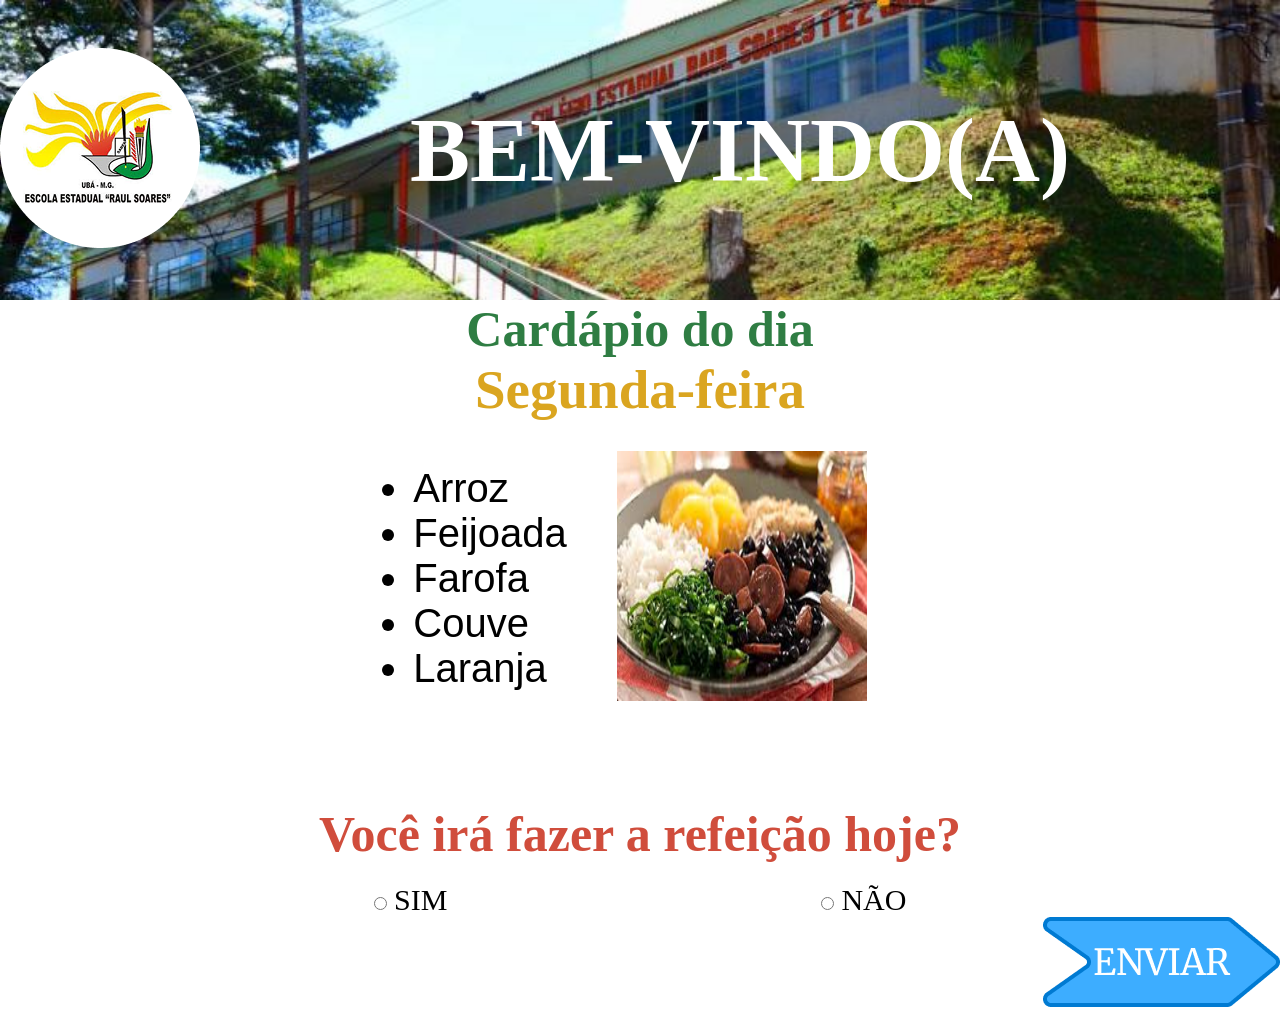
==== index.html @ e3419630 "cardapio" ====
<!DOCTYPE html>
<html lang="pt-br">

<head>
    <meta charset="UTF-8">
    <meta name="viewport" content="width=device-width, initial-scale=1.0">
    <title>cardapioraul</title>
    <link rel="stylesheet" href="style.css">
</head>

<body>
    <header>
        <div>

            <figure>
                <img src="img/logo.png" alt="logoraul" class="logo">
            </figure>
            <h1>BEM-VINDO(A)</h1>
        </div>
    </header>
    <main>
        <h2>Cardápio do dia</h2>
        <h3>Segunda-feira</h3>
        <section>

            <ul>
                <li>Arroz</li>
                <li>Feijoada</li>
                <li>Farofa</li>
                <li>Couve</li>
                <li>Laranja</li>
            </ul>
            <figure class="comida">
                <img src="img/image 2.png" alt="comida">
            </figure>
        </section>
        <form>
            <h2>Você irá fazer a refeição hoje?</h2>
            <div>
                <label><input type="radio" name="radio" value="yes" /> SIM</label>
                <label><input type="radio" name="radio" value="no" /> NÃO</label>
            </div>
                <figure>
                    <img src="img/ENVIAR.png" alt="botao enviar">
                </figure>
        </form>
    </main>
</body>

</html>
---- style.css ----
* {
    margin: 0;
    padding: 0;
    box-sizing: border-box;
}

header {
    background-image: url("img/frenteraul.jpg");
    background-position: top;
    background-repeat: no-repeat;
    background-size: cover;
    background-attachment: scroll;
    height: 300px;
    width: 100%;
    display: flex;
    align-items: center;
    justify-content: space-around;
}

header div {
    display: flex;
    justify-content: center;
    align-items: center;
    height: 300px;

}

h1 {
    color: #ffffff;
    text-align: center;
    font-size: 90px;
    width: 1080px;
}

.logo {
    width: 200px;
    height: 200px;
}

li {
    color: black;
    font-size: 40px;
    font-family: "Fira Sans",
        sans-serif;
}

main h2,
form h2 {
    color: #2f7d43;
    text-align: center;
    vertical-align: text-top;
    font-size: 50px;
    font-family: Inria Serif;
    line-height: auto;
    border-style: hidden;
    outline: none;
    width: 100%;

}

main h3 {
    color: #DAA520;
    text-align: center;
    vertical-align: text-top;
    font-size: 55px;
    font-family: Italianno;
    line-height: auto;
    border-style: hidden;
    outline: none;
    width: 100%;
}

form h2 {
    color: #d04d3c;
    margin-top: 100px;
}

label {
    font-size: 30px;
}

section {
    display: flex;
    justify-content: center;
    align-items: center;
    padding-top: 30px;
}

section img {
    height: 250px;
    width: 250px;
    margin-left: 50px;
}

form {
    text-align: center;
    display: flex;
    flex-direction: column;
    align-items: center;
}

form div {
    display: flex;
    justify-content:space-evenly;
    margin-top: 20px;
    width: 100%;
}

form figure {
    text-align: right;
    width: 100%;
    
}
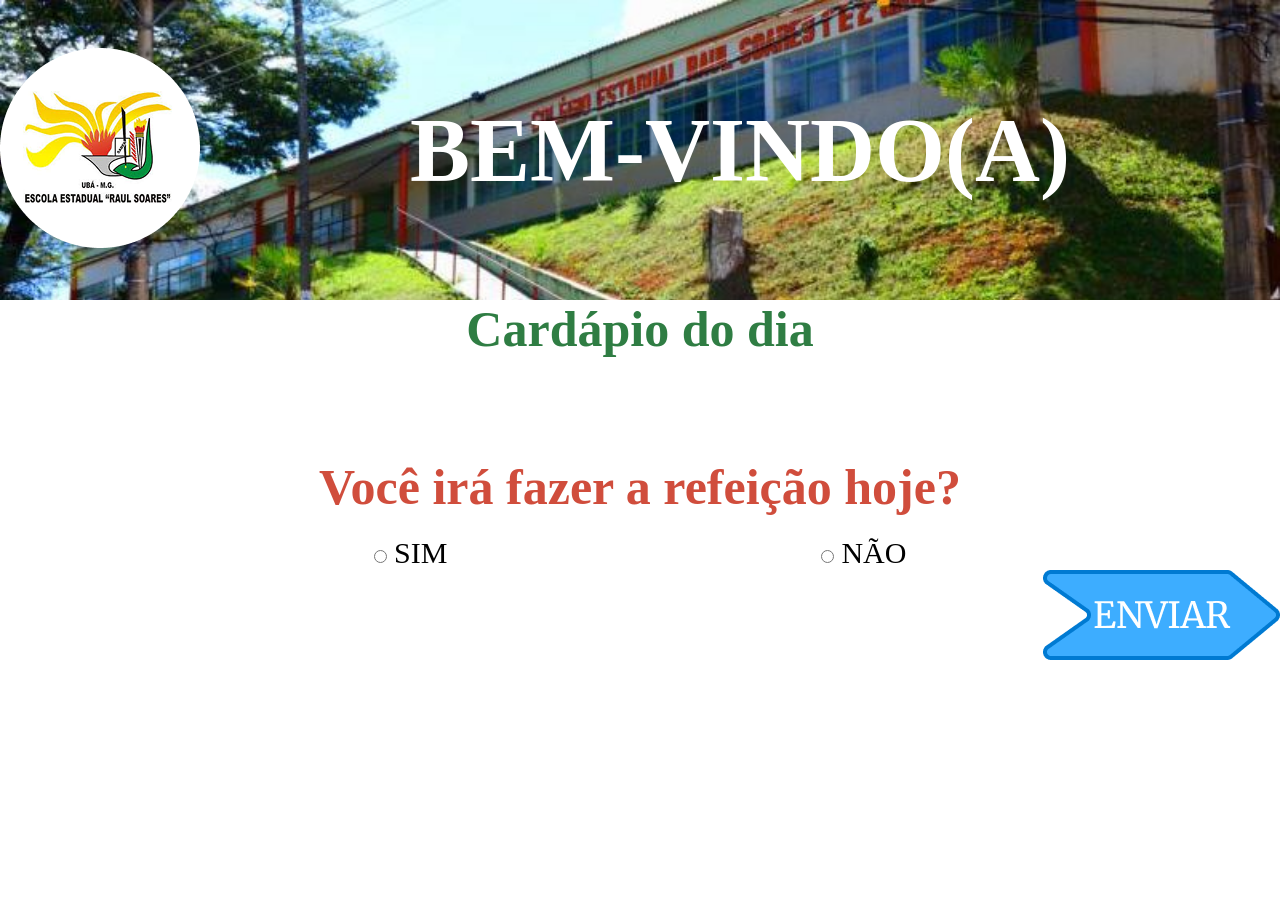
==== commit 32114f25: "dia da semana" ====
--- a/index.html
+++ b/index.html
@@ -19,32 +19,21 @@
         </div>
     </header>
     <main>
-        <h2>Cardápio do dia</h2>
-        <h3>Segunda-feira</h3>
-        <section>
-
-            <ul>
-                <li>Arroz</li>
-                <li>Feijoada</li>
-                <li>Farofa</li>
-                <li>Couve</li>
-                <li>Laranja</li>
-            </ul>
-            <figure class="comida">
-                <img src="img/image 2.png" alt="comida">
-            </figure>
-        </section>
+       
+    </main>
+    <footer>
         <form>
             <h2>Você irá fazer a refeição hoje?</h2>
             <div>
                 <label><input type="radio" name="radio" value="yes" /> SIM</label>
                 <label><input type="radio" name="radio" value="no" /> NÃO</label>
             </div>
-                <figure>
-                    <img src="img/ENVIAR.png" alt="botao enviar">
-                </figure>
+            <figure>
+                <img src="img/ENVIAR.png" alt="botao enviar">
+            </figure>
         </form>
-    </main>
+    </footer>
+    <script src="script.js" type='module'></script>
 </body>
 
 </html>
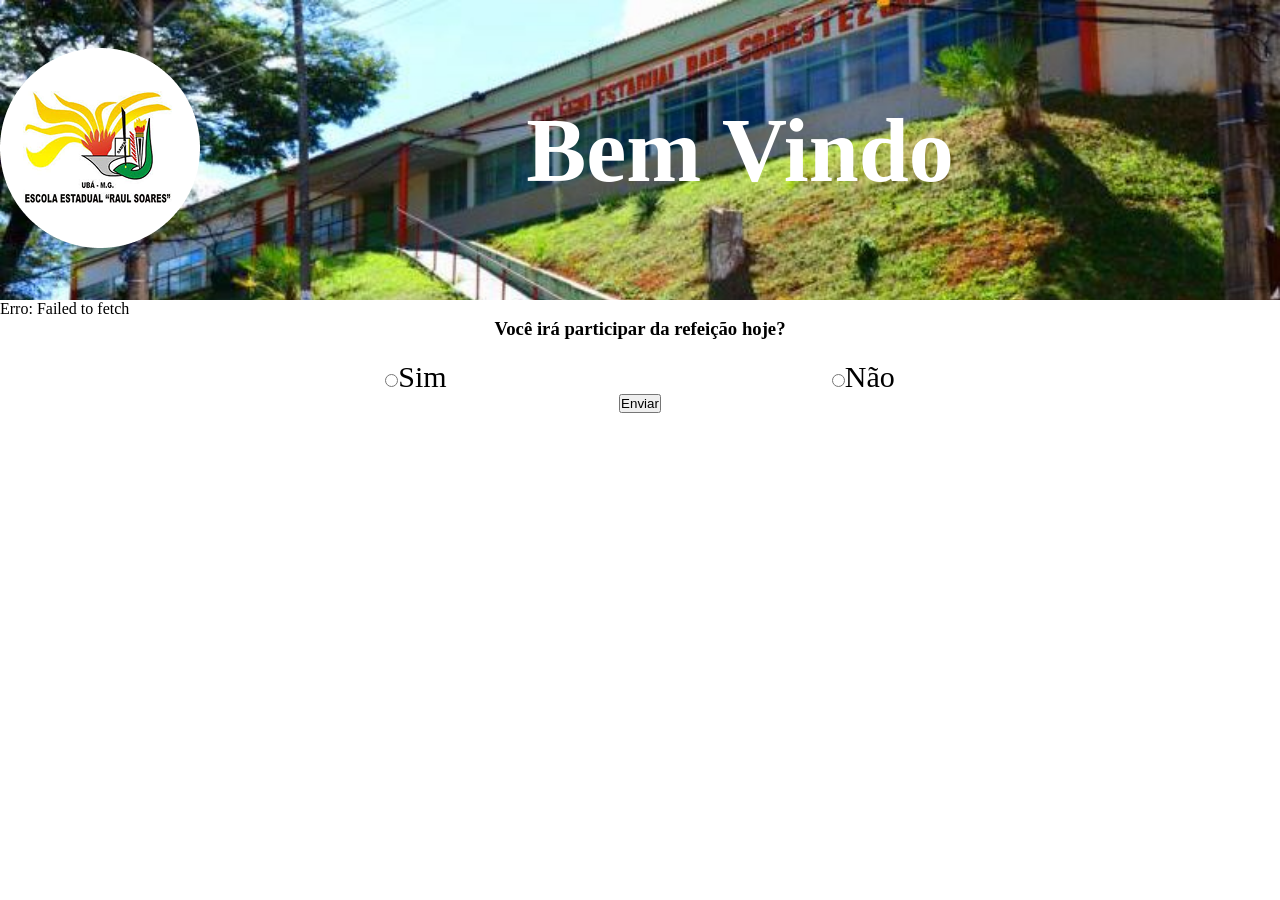
==== commit e0f11c14: "arquivo resultado" ====
--- a/index.html
+++ b/index.html
@@ -1,39 +1,36 @@
 <!DOCTYPE html>
-<html lang="pt-br">
+<html lang="en">
+<head>
+        <meta charset="UTF-8">
+        <meta name="viewport" content="width=device-width, initial-scale=1.0">
+        <title>Document</title>
+        <link href="style.css" rel="stylesheet">
+</head>
+<body>
+        <header>
+                <figure>
+                        <img src="./img/logo.png" alt="" srcset="">
+                </figure>
+                <div>
+                        <h1>Bem Vindo</h1>
+                </div>
+        </header>           
+        <main>  
 
-<head>
-    <meta charset="UTF-8">
-    <meta name="viewport" content="width=device-width, initial-scale=1.0">
-    <title>cardapioraul</title>
-    <link rel="stylesheet" href="style.css">
-</head>
+        </main>
+        <footer>
+                <form>
+                        <h3>Você irá participar da refeição hoje?</h3>
+                        <div>
+                                        <label><input type="radio" name="resposta" value="yes">Sim</label>
+                                        <label><input type="radio" name="resposta" value="no">Não</label>
+                                
+                        </div>
+                                <button>Enviar</button>
+                </form>
 
-<body>
-    <header>
-        <div>
 
-            <figure>
-                <img src="img/logo.png" alt="logoraul" class="logo">
-            </figure>
-            <h1>BEM-VINDO(A)</h1>
-        </div>
-    </header>
-    <main>
-       
-    </main>
-    <footer>
-        <form>
-            <h2>Você irá fazer a refeição hoje?</h2>
-            <div>
-                <label><input type="radio" name="radio" value="yes" /> SIM</label>
-                <label><input type="radio" name="radio" value="no" /> NÃO</label>
-            </div>
-            <figure>
-                <img src="img/ENVIAR.png" alt="botao enviar">
-            </figure>
-        </form>
-    </footer>
-    <script src="script.js" type='module'></script>
+        </footer>
+        <script src="script.js" type="module"></script>
 </body>
-
 </html>
